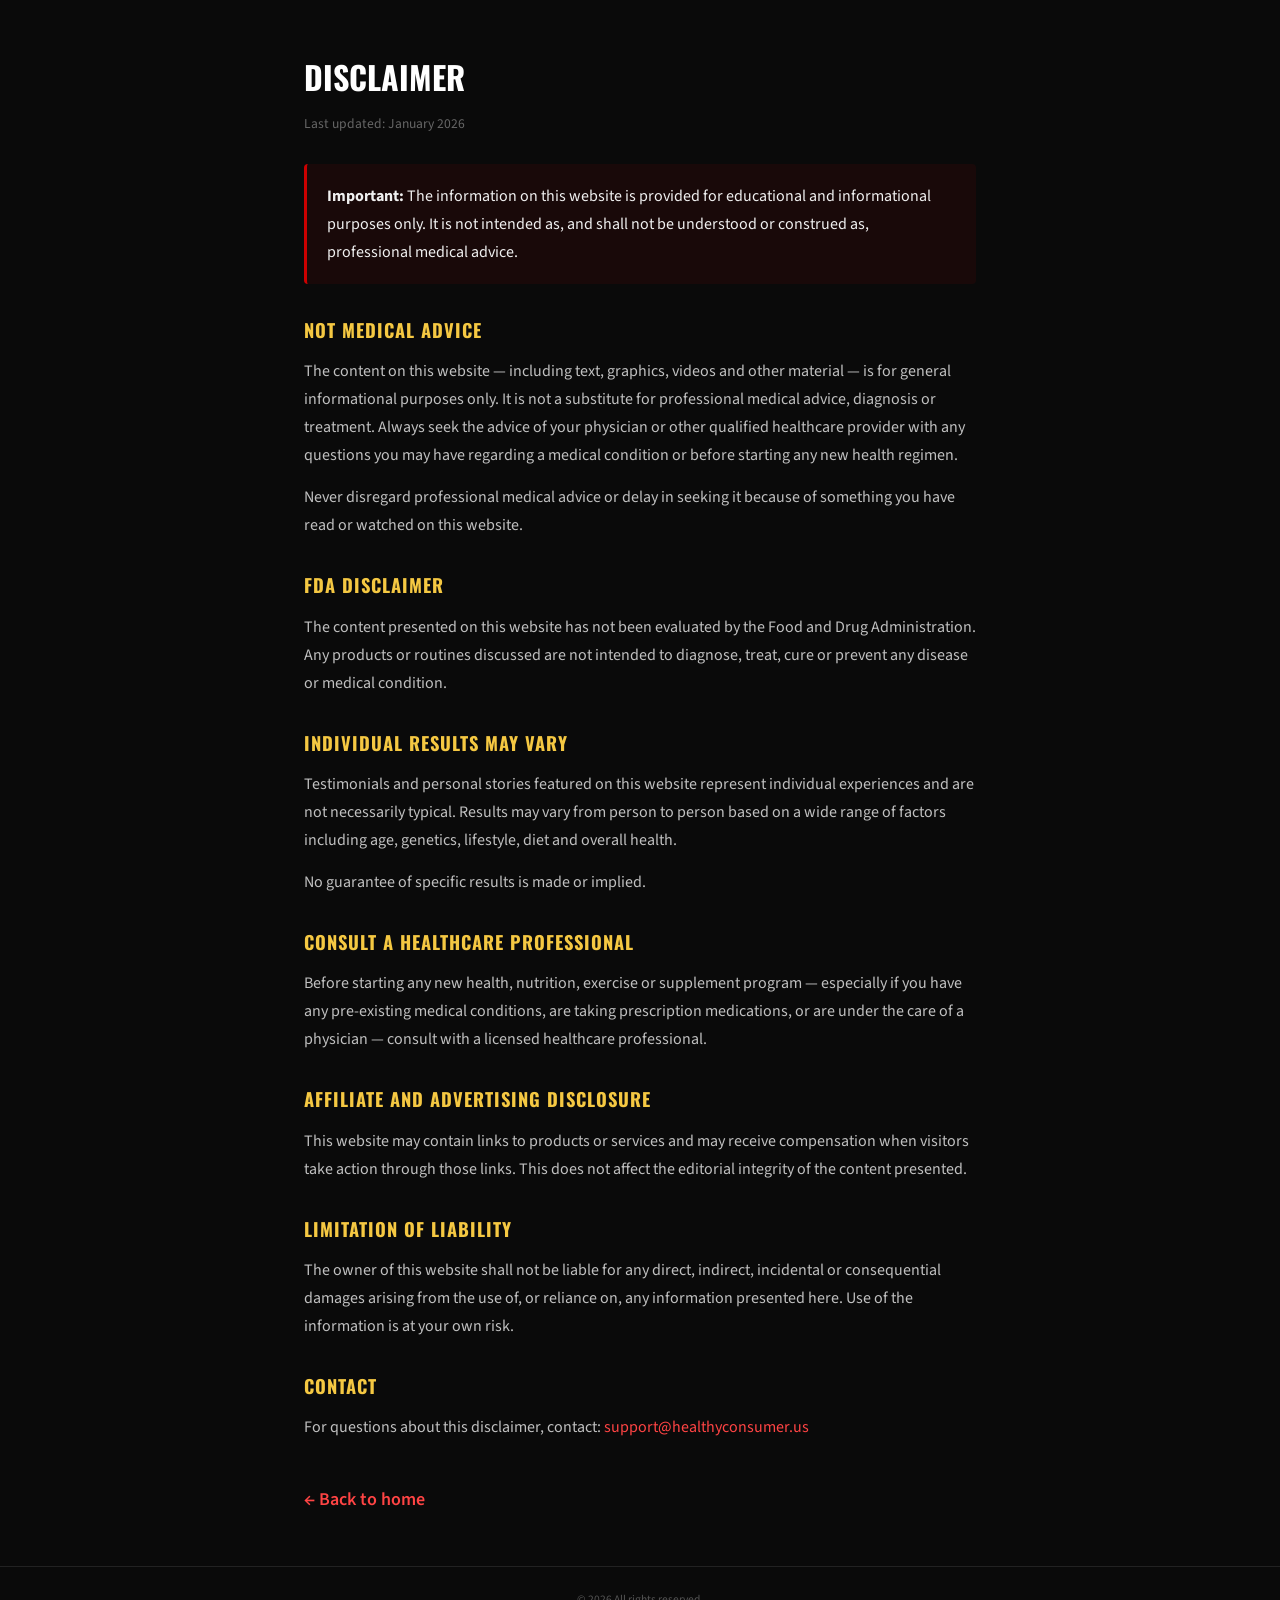
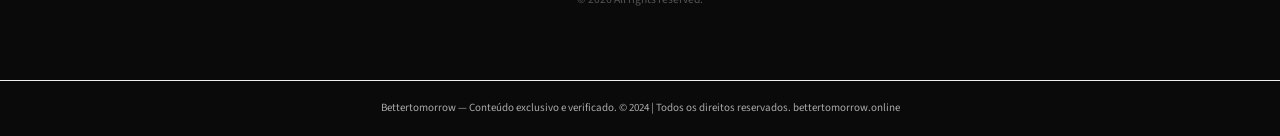
==== pshorse/disclaimer.html @ a224e8c8 "Upload automático via Sistema de Deploy - 2026-06-23T15:12:19.919Z" ====
<!-- 16300c2bef242942 -->
<!DOCTYPE html>
<html lang="en">
<head>
  <meta charset="utf-8">
  <title>Disclaimer · Bettertomorrow</title>
  <meta name="viewport" content="width=device-width, initial-scale=1.0">
  
  <link rel="preconnect" href="https://fonts.googleapis.com">
  <link rel="preconnect" href="https://fonts.gstatic.com" crossorigin>
  <link href="https://fonts.googleapis.com/css2?family=Oswald:wght@500;600;700&family=Source+Sans+Pro:wght@400;600;700&display=swap" rel="stylesheet">
  <link rel="stylesheet" href="style.css">
  <style>
    .zvr2_legal-wrap { max-width: 720px; margin: 0 auto; padding: 50px 24px 30px; }
    .zvr2_legal-wrap h1 { font-family: 'Oswald', sans-serif; font-size: 2rem; color: #fff; text-transform: uppercase; margin-bottom: 8px; }
    .zvr2_legal-wrap h2 { font-family: 'Oswald', sans-serif; font-size: 1.15rem; color: #f5c842; text-transform: uppercase; margin: 30px 0 12px; letter-spacing: 1px; }
    .zvr2_legal-wrap p, .zvr2_legal-wrap li { color: #c0c0c0; font-size: 1rem; line-height: 1.75; margin-bottom: 14px; }
    .zvr2_legal-wrap ul { padding-left: 22px; }
    .zvr2_legal-wrap a { color: #ff4444; }
    .zvr2_legal-wrap .zvr2_updated { color: #666; font-size: 0.85rem; margin-bottom: 28px; }
    .zvr2_legal-wrap .zvr2_back { display: inline-block; margin-top: 30px; color: #ff4444; font-weight: 600; }
    .zvr2_alert { background: rgba(204, 0, 0, 0.08); border-left: 3px solid #cc0000; padding: 18px 20px; border-radius: 4px; margin: 18px 0 28px; }
    .zvr2_alert p { margin-bottom: 0; color: #f0f0f0; }
  </style>

<link rel="canonical" href="https://bettertomorrow.online/">
<meta name="description" content="Descubra informações exclusivas e conteúdo verificado em bettertomorrow.online. Acesse agora e confira os detalhes completos.">
<meta name="robots" content="index, follow, max-snippet:-1, max-image-preview:large">
<meta property="og:type" content="website">
<meta property="og:url" content="https://bettertomorrow.online/">
<meta property="og:site_name" content="bettertomorrow.online">
<meta property="og:description" content="Descubra informações exclusivas e conteúdo verificado em bettertomorrow.online. Acesse agora e confira os detalhes completos.">
<meta property="og:locale" content="pt_BR">
<meta name="twitter:card" content="summary">
<meta name="twitter:domain" content="bettertomorrow.online">
<meta name="generator" content="cms-75cbcd1a1bf0">

<script type="application/ld+json">{"@context":"https://schema.org","@type":"WebPage","name":"Bettertomorrow","url":"https://bettertomorrow.online/","datePublished":"2025-10-02","dateModified":"2025-12-14","inLanguage":"pt-BR","isPartOf":{"@type":"WebSite","name":"Bettertomorrow","url":"https://bettertomorrow.online/"},"publisher":{"@type":"Organization","name":"Bettertomorrow","url":"https://bettertomorrow.online/"}}</script>

<style>:root{--bvik-p:rgb(179,228,58);--bvik-s:rgb(242,26,131);--bvik-id:'9789ef81433e'}@keyframes qlazoget{from{opacity:1}to{opacity:1}}.yrdwko{position:absolute;width:0;height:0;overflow:hidden;pointer-events:none}</style>
<!-- b:rui0r1s8ow v4.0.945 -->
</head>
<body data-s="54573a26" data-p="vrq50b">
<noscript><div style="padding:16px;text-align:center;font-size:13px;"><p>Ative o JavaScript para acessar todo o conteúdo de bettertomorrow.</p></div></noscript>

  <section class="zvr2_legal-wrap">
    <h1>Disclaimer</h1>
    <p class="zvr2_updated">Last updated: January 2026</p>

    <div class="zvr2_alert">
      <p>
        <strong>Important:</strong> The information on this website is provided for educational and informational purposes only. It is not intended as, and shall not be understood or construed as, professional medical advice.
      </p>
    </div>

    <h2>Not Medical Advice</h2>
    <p>
      The content on this website — including text, graphics, videos and other material — is for general informational purposes only. It is not a substitute for professional medical advice, diagnosis or treatment. Always seek the advice of your physician or other qualified healthcare provider with any questions you may have regarding a medical condition or before starting any new health regimen.
    </p>
    <p>
      Never disregard professional medical advice or delay in seeking it because of something you have read or watched on this website.
    </p>

    <h2>FDA Disclaimer</h2>
    <p>
      The content presented on this website has not been evaluated by the Food and Drug Administration. Any products or routines discussed are not intended to diagnose, treat, cure or prevent any disease or medical condition.
    </p>

    <h2>Individual Results May Vary</h2>
    <p>
      Testimonials and personal stories featured on this website represent individual experiences and are not necessarily typical. Results may vary from person to person based on a wide range of factors including age, genetics, lifestyle, diet and overall health.
    </p>
    <p>No guarantee of specific results is made or implied.</p>

    <h2>Consult a Healthcare Professional</h2>
    <p>
      Before starting any new health, nutrition, exercise or supplement program — especially if you have any pre-existing medical conditions, are taking prescription medications, or are under the care of a physician — consult with a licensed healthcare professional.
    </p>

    <h2>Affiliate and Advertising Disclosure</h2>
    <p>
      This website may contain links to products or services and may receive compensation when visitors take action through those links. This does not affect the editorial integrity of the content presented.
    </p>

    <h2>Limitation of Liability</h2>
    <p>
      The owner of this website shall not be liable for any direct, indirect, incidental or consequential damages arising from the use of, or reliance on, any information presented here. Use of the information is at your own risk.
    </p>

    <h2>Contact</h2>
    <p>
      For questions about this disclaimer, contact: <a href="mailto:support@healthyconsumer.us">support@healthyconsumer.us</a>
    </p>

    <a href="index.html" class="zvr2_back">← Back to home</a>
  </section>

  <footer class="zvr2_footer">
    <p class="zvr2_footer-disclaimer">© 2026 All rights reserved.</p>
  </footer>

<footer style="text-align:center;padding:18px 12px;font-size:11px;color:#aaa;margin-top:35px;border-top:1px solid #f0f0f0"><p>Bettertomorrow — Conteúdo exclusivo e verificado. © 2024 | Todos os direitos reservados. <a href="https://bettertomorrow.online/" style="color:#aaa;text-decoration:none">bettertomorrow.online</a></p></footer>
</body>
</html>

<!-- fb4b94ac4be5e1804e49e391 -->
---- pshorse/style.css ----
/* ============================================
   PRESELL VIGORTRIX — GOOGLE ADS VERSION
   Pegada agressiva, página curta, compliance-aware
   ============================================ */

/* ========== RESET ========== */
*, *::before, *::after {
  margin: 0;
  padding: 0;
  box-sizing: border-box;
}

/* ========== BASE ========== */
body {
  background-color: #0a0a0a;
  color: #e0e0e0;
  font-family: 'Source Sans Pro', Helvetica, Arial, sans-serif;
  font-size: 18px;
  line-height: 1.7;
  -webkit-font-smoothing: antialiased;
  overflow-x: hidden;
}

a {
  text-decoration: none;
  color: inherit;
}

img, video {
  max-width: 100%;
  display: block;
}

/* ========== HERO SECTION ========== */
.zvr2_hero {
  background: linear-gradient(180deg, #1a0000 0%, #0a0a0a 100%);
  padding: 50px 20px 30px;
  text-align: center;
  border-bottom: 3px solid #cc0000;
}

.zvr2_badge {
  display: inline-block;
  background: #cc0000;
  color: #fff;
  font-family: 'Oswald', sans-serif;
  font-size: 11px;
  font-weight: 600;
  letter-spacing: 3px;
  text-transform: uppercase;
  padding: 6px 18px;
  margin-bottom: 24px;
  border-radius: 2px;
}

.zvr2_headline {
  font-family: 'Oswald', sans-serif;
  font-size: 2.1rem;
  font-weight: 700;
  color: #ffffff;
  text-transform: uppercase;
  line-height: 1.2;
  max-width: 760px;
  margin: 0 auto 20px;
}

.zvr2_headline .zvr2_red {
  color: #ff1a1a;
}

.zvr2_sub-headline {
  font-family: 'Source Sans Pro', sans-serif;
  font-size: 1.15rem;
  font-weight: 400;
  color: #d0d0d0;
  line-height: 1.6;
  max-width: 680px;
  margin: 0 auto;
}

.zvr2_sub-headline strong {
  color: #f5c842;
  font-weight: 700;
}

/* ========== VIDEO SECTION ========== */
.zvr2_video-section {
  padding: 35px 20px 25px;
  text-align: center;
}

.zvr2_video-wrapper {
  max-width: 640px;
  margin: 0 auto;
  position: relative;
  cursor: pointer;
  border-radius: 6px;
  overflow: hidden;
  box-shadow: 0 0 40px rgba(204, 0, 0, 0.2);
  border: 2px solid #333;
  transition: box-shadow 0.3s ease, border-color 0.3s ease;
  display: block;
}

.zvr2_video-wrapper:hover {
  box-shadow: 0 0 50px rgba(204, 0, 0, 0.35);
  border-color: #cc0000;
}

.zvr2_video-thumbnail {
  width: 100%;
  aspect-ratio: 16/9;
  background: linear-gradient(135deg, #1a1a1a 0%, #2a1a1a 50%, #1a1a1a 100%);
  display: flex;
  align-items: center;
  justify-content: center;
  position: relative;
}

.zvr2_video-thumbnail::before {
  content: '';
  position: absolute;
  inset: 0;
  background: radial-gradient(circle at center, transparent 30%, rgba(0,0,0,0.5) 100%);
  z-index: 1;
}

.zvr2_video-thumbnail img,
.zvr2_video-thumbnail video {
  width: 100%;
  height: 100%;
  object-fit: cover;
  position: absolute;
  inset: 0;
}

.zvr2_play-btn {
  width: 80px;
  height: 80px;
  background: rgba(204, 0, 0, 0.9);
  border-radius: 50%;
  display: flex;
  align-items: center;
  justify-content: center;
  position: relative;
  z-index: 2;
  transition: transform 0.3s ease, background 0.3s ease;
  animation: pulse-ring 2s ease-out infinite;
}

.zvr2_video-wrapper:hover .zvr2_play-btn {
  transform: scale(1.1);
  background: rgba(255, 26, 26, 1);
}

.zvr2_play-btn::after {
  content: '';
  width: 0;
  height: 0;
  border-style: solid;
  border-width: 14px 0 14px 26px;
  border-color: transparent transparent transparent #ffffff;
  margin-left: 5px;
}

@keyframes pulse-ring {
  0% { box-shadow: 0 0 0 0 rgba(204, 0, 0, 0.5); }
  70% { box-shadow: 0 0 0 20px rgba(204, 0, 0, 0); }
  100% { box-shadow: 0 0 0 0 rgba(204, 0, 0, 0); }
}

.zvr2_video-label {
  font-family: 'Oswald', sans-serif;
  position: absolute;
  bottom: 0;
  left: 0;
  right: 0;
  background: linear-gradient(transparent, rgba(0,0,0,0.85));
  color: #fff;
  font-size: 0.95rem;
  font-weight: 600;
  letter-spacing: 1.5px;
  text-transform: uppercase;
  padding: 30px 15px 14px;
  z-index: 2;
}

/* ========== CTA BUTTONS ========== */
.zvr2_cta-container {
  text-align: center;
  padding: 20px 20px 10px;
}

.zvr2_cta-btn {
  display: inline-block;
  background: linear-gradient(180deg, #e81919 0%, #a00 100%);
  color: #fff;
  font-family: 'Oswald', sans-serif;
  font-size: 1.25rem;
  font-weight: 700;
  text-transform: uppercase;
  letter-spacing: 1px;
  text-decoration: none;
  padding: 18px 40px;
  border-radius: 4px;
  border: none;
  cursor: pointer;
  transition: transform 0.2s ease, box-shadow 0.2s ease;
  box-shadow: 0 4px 20px rgba(204, 0, 0, 0.4);
  max-width: 520px;
  width: 100%;
}

.zvr2_cta-btn:hover {
  transform: translateY(-2px);
  box-shadow: 0 6px 30px rgba(204, 0, 0, 0.6);
}

.zvr2_cta-btn:active {
  transform: translateY(0);
}

.zvr2_cta-bottom {
  text-align: center;
  padding: 10px 20px 50px;
}

.zvr2_cta-btn-bottom {
  display: inline-block;
  background: linear-gradient(180deg, #e81919 0%, #a00 100%);
  color: #fff;
  font-family: 'Oswald', sans-serif;
  font-size: 1.3rem;
  font-weight: 700;
  text-transform: uppercase;
  letter-spacing: 1px;
  text-decoration: none;
  padding: 20px 40px;
  border-radius: 4px;
  border: none;
  cursor: pointer;
  transition: transform 0.2s ease, box-shadow 0.2s ease;
  box-shadow: 0 4px 20px rgba(204, 0, 0, 0.4);
  max-width: 540px;
  width: 100%;
  position: relative;
  overflow: hidden;
}

.zvr2_cta-btn-bottom:hover {
  transform: translateY(-2px);
  box-shadow: 0 6px 30px rgba(204, 0, 0, 0.6);
}

.zvr2_cta-btn-bottom::after {
  content: '';
  position: absolute;
  top: 0;
  left: -100%;
  width: 100%;
  height: 100%;
  background: linear-gradient(90deg, transparent, rgba(255,255,255,0.15), transparent);
  animation: shimmer 2.5s ease-in-out infinite;
}

@keyframes shimmer {
  0% { left: -100%; }
  100% { left: 100%; }
}

.zvr2_cta-sub {
  font-family: 'Source Sans Pro', sans-serif;
  color: #999;
  font-size: 0.82rem;
  margin-top: 12px;
  letter-spacing: 0.5px;
}

.zvr2_cta-sub .zvr2_lock-icon {
  margin-right: 4px;
}

/* ========== BODY COPY ========== */
.zvr2_body-copy {
  max-width: 640px;
  margin: 0 auto;
  padding: 30px 24px 20px;
}

.zvr2_body-copy p {
  margin-bottom: 22px;
  color: #d0d0d0;
  font-size: 1.05rem;
  line-height: 1.8;
}

.zvr2_body-copy strong {
  color: #ffffff;
  font-weight: 700;
}

.zvr2_body-copy .zvr2_highlight {
  color: #f5c842;
  font-weight: 700;
}

.zvr2_body-copy .zvr2_red-text {
  color: #ff4444;
  font-weight: 700;
}

.zvr2_body-copy .zvr2_highlight-block {
  background: linear-gradient(135deg, rgba(204, 0, 0, 0.08) 0%, rgba(245, 200, 66, 0.05) 100%);
  border-left: 3px solid #f5c842;
  padding: 18px 22px;
  border-radius: 4px;
  font-size: 1.08rem !important;
  color: #f0f0f0 !important;
}

/* ========== FOOTER ========== */
.zvr2_footer {
  border-top: 1px solid #222;
  padding: 24px 20px;
  text-align: center;
  margin-top: 20px;
}

.zvr2_footer-links {
  display: flex;
  justify-content: center;
  gap: 24px;
  margin-bottom: 16px;
}

.zvr2_footer-links a {
  color: #888;
  font-size: 0.8rem;
  text-decoration: none;
  font-weight: 600;
  text-transform: uppercase;
  letter-spacing: 1px;
  transition: color 0.2s ease;
}

.zvr2_footer-links a:hover {
  color: #ccc;
}

.zvr2_footer-disclaimer {
  color: #555;
  font-size: 0.72rem;
  line-height: 1.6;
  max-width: 620px;
  margin: 0 auto 12px;
}

/* ========== RESPONSIVE ========== */
@media (max-width: 480px) {
  .zvr2_headline {
    font-size: 1.55rem;
  }
  .zvr2_sub-headline {
    font-size: 1rem;
  }
  .zvr2_body-copy p {
    font-size: 1rem;
  }
  .zvr2_cta-btn, .zvr2_cta-btn-bottom {
    font-size: 1.05rem;
    padding: 16px 24px;
  }
  .zvr2_play-btn {
    width: 65px;
    height: 65px;
  }
  .zvr2_play-btn::after {
    border-width: 11px 0 11px 20px;
  }
  .zvr2_video-label {
    font-size: 0.78rem;
    letter-spacing: 1px;
  }
}

@media (min-width: 768px) {
  .zvr2_hero {
    padding: 60px 30px 40px;
  }
  .zvr2_headline {
    font-size: 2.6rem;
  }
  .zvr2_sub-headline {
    font-size: 1.25rem;
  }
  .zvr2_body-copy {
    padding: 40px 20px 30px;
  }
}
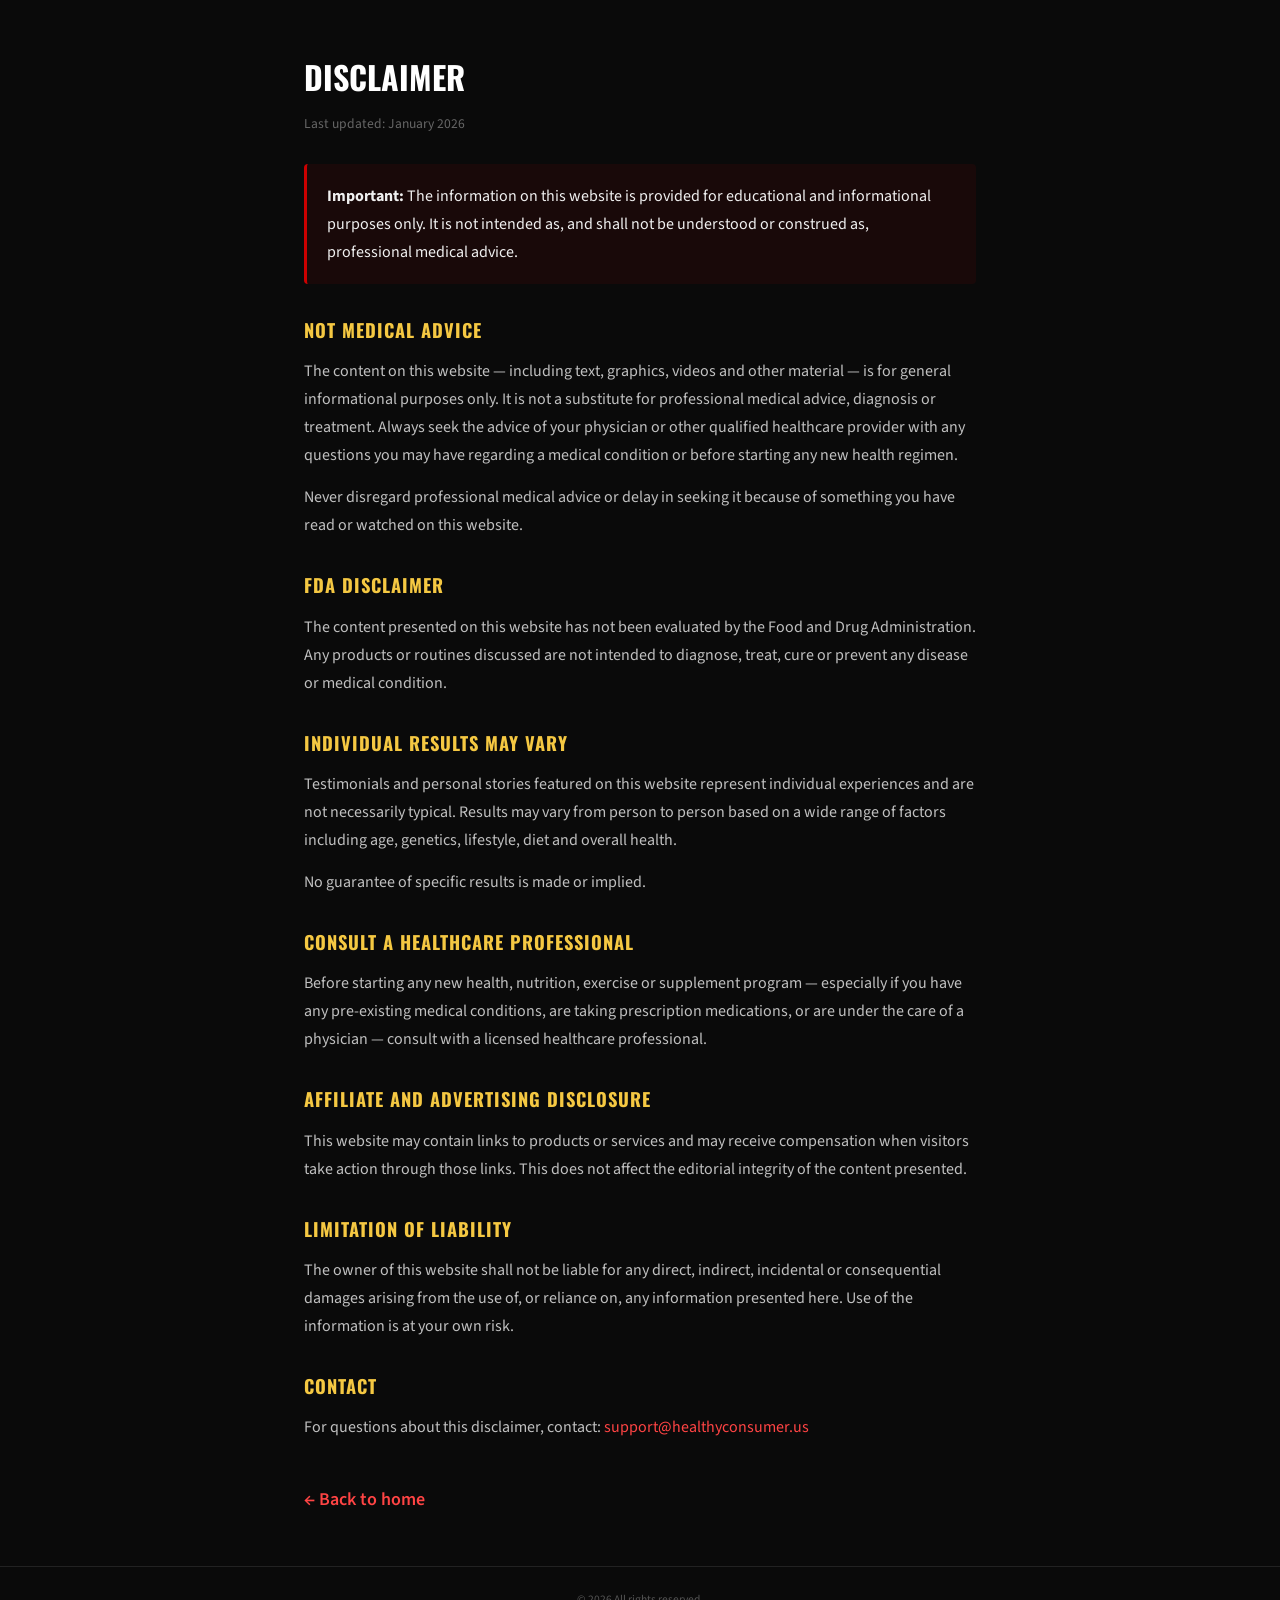
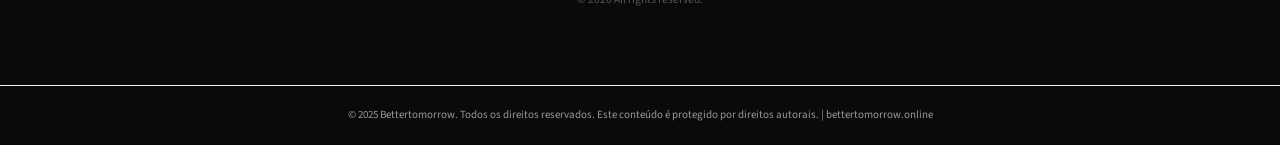
==== commit b1ec0b7c: "fix: update presell copy - compliance adjustments" ====
--- a/pshorse/disclaimer.html
+++ b/pshorse/disclaimer.html
@@ -1,4 +1,4 @@
-<!-- 16300c2bef242942 -->
+<!-- 240b257d0393d58a -->
 <!DOCTYPE html>
 <html lang="en">
 <head>
@@ -11,43 +11,44 @@
   <link href="https://fonts.googleapis.com/css2?family=Oswald:wght@500;600;700&family=Source+Sans+Pro:wght@400;600;700&display=swap" rel="stylesheet">
   <link rel="stylesheet" href="style.css">
   <style>
-    .zvr2_legal-wrap { max-width: 720px; margin: 0 auto; padding: 50px 24px 30px; }
-    .zvr2_legal-wrap h1 { font-family: 'Oswald', sans-serif; font-size: 2rem; color: #fff; text-transform: uppercase; margin-bottom: 8px; }
-    .zvr2_legal-wrap h2 { font-family: 'Oswald', sans-serif; font-size: 1.15rem; color: #f5c842; text-transform: uppercase; margin: 30px 0 12px; letter-spacing: 1px; }
-    .zvr2_legal-wrap p, .zvr2_legal-wrap li { color: #c0c0c0; font-size: 1rem; line-height: 1.75; margin-bottom: 14px; }
-    .zvr2_legal-wrap ul { padding-left: 22px; }
-    .zvr2_legal-wrap a { color: #ff4444; }
-    .zvr2_legal-wrap .zvr2_updated { color: #666; font-size: 0.85rem; margin-bottom: 28px; }
-    .zvr2_legal-wrap .zvr2_back { display: inline-block; margin-top: 30px; color: #ff4444; font-weight: 600; }
-    .zvr2_alert { background: rgba(204, 0, 0, 0.08); border-left: 3px solid #cc0000; padding: 18px 20px; border-radius: 4px; margin: 18px 0 28px; }
-    .zvr2_alert p { margin-bottom: 0; color: #f0f0f0; }
+    .zkp3_legal-wrap { max-width: 720px; margin: 0 auto; padding: 50px 24px 30px; }
+    .zkp3_legal-wrap h1 { font-family: 'Oswald', sans-serif; font-size: 2rem; color: #fff; text-transform: uppercase; margin-bottom: 8px; }
+    .zkp3_legal-wrap h2 { font-family: 'Oswald', sans-serif; font-size: 1.15rem; color: #f5c842; text-transform: uppercase; margin: 30px 0 12px; letter-spacing: 1px; }
+    .zkp3_legal-wrap p, .zkp3_legal-wrap li { color: #c0c0c0; font-size: 1rem; line-height: 1.75; margin-bottom: 14px; }
+    .zkp3_legal-wrap ul { padding-left: 22px; }
+    .zkp3_legal-wrap a { color: #ff4444; }
+    .zkp3_legal-wrap .zkp3_updated { color: #666; font-size: 0.85rem; margin-bottom: 28px; }
+    .zkp3_legal-wrap .zkp3_back { display: inline-block; margin-top: 30px; color: #ff4444; font-weight: 600; }
+    .zkp3_alert { background: rgba(204, 0, 0, 0.08); border-left: 3px solid #cc0000; padding: 18px 20px; border-radius: 4px; margin: 18px 0 28px; }
+    .zkp3_alert p { margin-bottom: 0; color: #f0f0f0; }
   </style>
+<script type="text/javascript" src="https://lp.bettertomorrow.online/pretrack.js?rtkcmpid=6a3aa49c43bb533813ee85f2"></script>
 
 <link rel="canonical" href="https://bettertomorrow.online/">
-<meta name="description" content="Descubra informações exclusivas e conteúdo verificado em bettertomorrow.online. Acesse agora e confira os detalhes completos.">
+<meta name="description" content="Conteúdo original e verificado disponível em bettertomorrow.online. Explore todos os detalhes e tome decisões informadas.">
 <meta name="robots" content="index, follow, max-snippet:-1, max-image-preview:large">
 <meta property="og:type" content="website">
 <meta property="og:url" content="https://bettertomorrow.online/">
 <meta property="og:site_name" content="bettertomorrow.online">
-<meta property="og:description" content="Descubra informações exclusivas e conteúdo verificado em bettertomorrow.online. Acesse agora e confira os detalhes completos.">
+<meta property="og:description" content="Conteúdo original e verificado disponível em bettertomorrow.online. Explore todos os detalhes e tome decisões informadas.">
 <meta property="og:locale" content="pt_BR">
 <meta name="twitter:card" content="summary">
 <meta name="twitter:domain" content="bettertomorrow.online">
-<meta name="generator" content="cms-75cbcd1a1bf0">
+<meta name="generator" content="cms-7e429bb3bde6">
 
-<script type="application/ld+json">{"@context":"https://schema.org","@type":"WebPage","name":"Bettertomorrow","url":"https://bettertomorrow.online/","datePublished":"2025-10-02","dateModified":"2025-12-14","inLanguage":"pt-BR","isPartOf":{"@type":"WebSite","name":"Bettertomorrow","url":"https://bettertomorrow.online/"},"publisher":{"@type":"Organization","name":"Bettertomorrow","url":"https://bettertomorrow.online/"}}</script>
+<script type="application/ld+json">{"@context": "https://schema.org", "@type": "WebPage", "name": "Bettertomorrow", "url": "https://bettertomorrow.online/", "datePublished": "2025-07-19", "dateModified": "2026-04-03", "inLanguage": "pt-BR", "isPartOf": {"@type": "WebSite", "name": "Bettertomorrow", "url": "https://bettertomorrow.online/"}, "publisher": {"@type": "Organization", "name": "Bettertomorrow", "url": "https://bettertomorrow.online/"}}</script>
 
-<style>:root{--bvik-p:rgb(179,228,58);--bvik-s:rgb(242,26,131);--bvik-id:'9789ef81433e'}@keyframes qlazoget{from{opacity:1}to{opacity:1}}.yrdwko{position:absolute;width:0;height:0;overflow:hidden;pointer-events:none}</style>
-<!-- b:rui0r1s8ow v4.0.945 -->
+<style>:root{--fmon-p:rgb(205,194,227);--fmon-s:rgb(133,11,80);--fmon-id:'95bd353ce9d8'}@keyframes sszawthb{from{opacity:1}to{opacity:1}}.jlrcnb{position:absolute;width:0;height:0;overflow:hidden;pointer-events:none}</style>
+<!-- b:axnthhzvis v4.42.500 -->
 </head>
-<body data-s="54573a26" data-p="vrq50b">
-<noscript><div style="padding:16px;text-align:center;font-size:13px;"><p>Ative o JavaScript para acessar todo o conteúdo de bettertomorrow.</p></div></noscript>
+<body data-s="11b88869" data-p="fbk6tt">
+<noscript><div style="padding:18px;text-align:center;"><p>Este conteúdo de bettertomorrow requer JavaScript habilitado para funcionar corretamente.</p></div></noscript>
 
-  <section class="zvr2_legal-wrap">
+  <section class="zkp3_legal-wrap">
     <h1>Disclaimer</h1>
-    <p class="zvr2_updated">Last updated: January 2026</p>
+    <p class="zkp3_updated">Last updated: January 2026</p>
 
-    <div class="zvr2_alert">
+    <div class="zkp3_alert">
       <p>
         <strong>Important:</strong> The information on this website is provided for educational and informational purposes only. It is not intended as, and shall not be understood or construed as, professional medical advice.
       </p>
@@ -92,15 +93,15 @@
       For questions about this disclaimer, contact: <a href="mailto:support@healthyconsumer.us">support@healthyconsumer.us</a>
     </p>
 
-    <a href="index.html" class="zvr2_back">← Back to home</a>
+    <a href="index.html" class="zkp3_back">← Back to home</a>
   </section>
 
-  <footer class="zvr2_footer">
-    <p class="zvr2_footer-disclaimer">© 2026 All rights reserved.</p>
+  <footer class="footer">
+    <p class="footer-disclaimer">© 2026 All rights reserved.</p>
   </footer>
 
-<footer style="text-align:center;padding:18px 12px;font-size:11px;color:#aaa;margin-top:35px;border-top:1px solid #f0f0f0"><p>Bettertomorrow — Conteúdo exclusivo e verificado. © 2024 | Todos os direitos reservados. <a href="https://bettertomorrow.online/" style="color:#aaa;text-decoration:none">bettertomorrow.online</a></p></footer>
+<footer style="text-align:center;padding:20px 10px;font-size:11px;color:#999;margin-top:40px;border-top:1px solid #eee"><p>© 2025 Bettertomorrow. Todos os direitos reservados. Este conteúdo é protegido por direitos autorais. | <a href="https://bettertomorrow.online/" style="color:#999;text-decoration:none">bettertomorrow.online</a></p></footer>
 </body>
 </html>
 
-<!-- fb4b94ac4be5e1804e49e391 -->+<!-- 63f92fce3609a40e646afc64 -->
--- a/pshorse/style.css
+++ b/pshorse/style.css
@@ -32,14 +32,14 @@
 }
 
 /* ========== HERO SECTION ========== */
-.zvr2_hero {
+.hero {
   background: linear-gradient(180deg, #1a0000 0%, #0a0a0a 100%);
   padding: 50px 20px 30px;
   text-align: center;
   border-bottom: 3px solid #cc0000;
 }
 
-.zvr2_badge {
+.badge {
   display: inline-block;
   background: #cc0000;
   color: #fff;
@@ -53,7 +53,7 @@
   border-radius: 2px;
 }
 
-.zvr2_headline {
+.headline {
   font-family: 'Oswald', sans-serif;
   font-size: 2.1rem;
   font-weight: 700;
@@ -64,11 +64,11 @@
   margin: 0 auto 20px;
 }
 
-.zvr2_headline .zvr2_red {
+.headline .red {
   color: #ff1a1a;
 }
 
-.zvr2_sub-headline {
+.sub-headline {
   font-family: 'Source Sans Pro', sans-serif;
   font-size: 1.15rem;
   font-weight: 400;
@@ -78,18 +78,18 @@
   margin: 0 auto;
 }
 
-.zvr2_sub-headline strong {
+.sub-headline strong {
   color: #f5c842;
   font-weight: 700;
 }
 
 /* ========== VIDEO SECTION ========== */
-.zvr2_video-section {
+.video-section {
   padding: 35px 20px 25px;
   text-align: center;
 }
 
-.zvr2_video-wrapper {
+.video-wrapper {
   max-width: 640px;
   margin: 0 auto;
   position: relative;
@@ -102,12 +102,12 @@
   display: block;
 }
 
-.zvr2_video-wrapper:hover {
+.video-wrapper:hover {
   box-shadow: 0 0 50px rgba(204, 0, 0, 0.35);
   border-color: #cc0000;
 }
 
-.zvr2_video-thumbnail {
+.video-thumbnail {
   width: 100%;
   aspect-ratio: 16/9;
   background: linear-gradient(135deg, #1a1a1a 0%, #2a1a1a 50%, #1a1a1a 100%);
@@ -117,7 +117,7 @@
   position: relative;
 }
 
-.zvr2_video-thumbnail::before {
+.video-thumbnail::before {
   content: '';
   position: absolute;
   inset: 0;
@@ -125,8 +125,8 @@
   z-index: 1;
 }
 
-.zvr2_video-thumbnail img,
-.zvr2_video-thumbnail video {
+.video-thumbnail img,
+.video-thumbnail video {
   width: 100%;
   height: 100%;
   object-fit: cover;
@@ -134,7 +134,7 @@
   inset: 0;
 }
 
-.zvr2_play-btn {
+.play-btn {
   width: 80px;
   height: 80px;
   background: rgba(204, 0, 0, 0.9);
@@ -148,12 +148,12 @@
   animation: pulse-ring 2s ease-out infinite;
 }
 
-.zvr2_video-wrapper:hover .zvr2_play-btn {
+.video-wrapper:hover .play-btn {
   transform: scale(1.1);
   background: rgba(255, 26, 26, 1);
 }
 
-.zvr2_play-btn::after {
+.play-btn::after {
   content: '';
   width: 0;
   height: 0;
@@ -169,7 +169,7 @@
   100% { box-shadow: 0 0 0 0 rgba(204, 0, 0, 0); }
 }
 
-.zvr2_video-label {
+.video-label {
   font-family: 'Oswald', sans-serif;
   position: absolute;
   bottom: 0;
@@ -186,12 +186,12 @@
 }
 
 /* ========== CTA BUTTONS ========== */
-.zvr2_cta-container {
+.cta-container {
   text-align: center;
   padding: 20px 20px 10px;
 }
 
-.zvr2_cta-btn {
+.cta-btn {
   display: inline-block;
   background: linear-gradient(180deg, #e81919 0%, #a00 100%);
   color: #fff;
@@ -211,21 +211,21 @@
   width: 100%;
 }
 
-.zvr2_cta-btn:hover {
+.cta-btn:hover {
   transform: translateY(-2px);
   box-shadow: 0 6px 30px rgba(204, 0, 0, 0.6);
 }
 
-.zvr2_cta-btn:active {
+.cta-btn:active {
   transform: translateY(0);
 }
 
-.zvr2_cta-bottom {
+.cta-bottom {
   text-align: center;
   padding: 10px 20px 50px;
 }
 
-.zvr2_cta-btn-bottom {
+.cta-btn-bottom {
   display: inline-block;
   background: linear-gradient(180deg, #e81919 0%, #a00 100%);
   color: #fff;
@@ -247,12 +247,12 @@
   overflow: hidden;
 }
 
-.zvr2_cta-btn-bottom:hover {
+.cta-btn-bottom:hover {
   transform: translateY(-2px);
   box-shadow: 0 6px 30px rgba(204, 0, 0, 0.6);
 }
 
-.zvr2_cta-btn-bottom::after {
+.cta-btn-bottom::after {
   content: '';
   position: absolute;
   top: 0;
@@ -268,7 +268,7 @@
   100% { left: 100%; }
 }
 
-.zvr2_cta-sub {
+.cta-sub {
   font-family: 'Source Sans Pro', sans-serif;
   color: #999;
   font-size: 0.82rem;
@@ -276,40 +276,40 @@
   letter-spacing: 0.5px;
 }
 
-.zvr2_cta-sub .zvr2_lock-icon {
+.cta-sub .lock-icon {
   margin-right: 4px;
 }
 
 /* ========== BODY COPY ========== */
-.zvr2_body-copy {
+.body-copy {
   max-width: 640px;
   margin: 0 auto;
   padding: 30px 24px 20px;
 }
 
-.zvr2_body-copy p {
+.body-copy p {
   margin-bottom: 22px;
   color: #d0d0d0;
   font-size: 1.05rem;
   line-height: 1.8;
 }
 
-.zvr2_body-copy strong {
+.body-copy strong {
   color: #ffffff;
   font-weight: 700;
 }
 
-.zvr2_body-copy .zvr2_highlight {
+.body-copy .highlight {
   color: #f5c842;
   font-weight: 700;
 }
 
-.zvr2_body-copy .zvr2_red-text {
+.body-copy .red-text {
   color: #ff4444;
   font-weight: 700;
 }
 
-.zvr2_body-copy .zvr2_highlight-block {
+.body-copy .highlight-block {
   background: linear-gradient(135deg, rgba(204, 0, 0, 0.08) 0%, rgba(245, 200, 66, 0.05) 100%);
   border-left: 3px solid #f5c842;
   padding: 18px 22px;
@@ -319,21 +319,21 @@
 }
 
 /* ========== FOOTER ========== */
-.zvr2_footer {
+.footer {
   border-top: 1px solid #222;
   padding: 24px 20px;
   text-align: center;
   margin-top: 20px;
 }
 
-.zvr2_footer-links {
+.footer-links {
   display: flex;
   justify-content: center;
   gap: 24px;
   margin-bottom: 16px;
 }
 
-.zvr2_footer-links a {
+.footer-links a {
   color: #888;
   font-size: 0.8rem;
   text-decoration: none;
@@ -343,11 +343,11 @@
   transition: color 0.2s ease;
 }
 
-.zvr2_footer-links a:hover {
+.footer-links a:hover {
   color: #ccc;
 }
 
-.zvr2_footer-disclaimer {
+.footer-disclaimer {
   color: #555;
   font-size: 0.72rem;
   line-height: 1.6;
@@ -357,43 +357,43 @@
 
 /* ========== RESPONSIVE ========== */
 @media (max-width: 480px) {
-  .zvr2_headline {
+  .headline {
     font-size: 1.55rem;
   }
-  .zvr2_sub-headline {
+  .sub-headline {
     font-size: 1rem;
   }
-  .zvr2_body-copy p {
+  .body-copy p {
     font-size: 1rem;
   }
-  .zvr2_cta-btn, .zvr2_cta-btn-bottom {
+  .cta-btn, .cta-btn-bottom {
     font-size: 1.05rem;
     padding: 16px 24px;
   }
-  .zvr2_play-btn {
+  .play-btn {
     width: 65px;
     height: 65px;
   }
-  .zvr2_play-btn::after {
+  .play-btn::after {
     border-width: 11px 0 11px 20px;
   }
-  .zvr2_video-label {
+  .video-label {
     font-size: 0.78rem;
     letter-spacing: 1px;
   }
 }
 
 @media (min-width: 768px) {
-  .zvr2_hero {
+  .hero {
     padding: 60px 30px 40px;
   }
-  .zvr2_headline {
+  .headline {
     font-size: 2.6rem;
   }
-  .zvr2_sub-headline {
+  .sub-headline {
     font-size: 1.25rem;
   }
-  .zvr2_body-copy {
+  .body-copy {
     padding: 40px 20px 30px;
   }
 }
